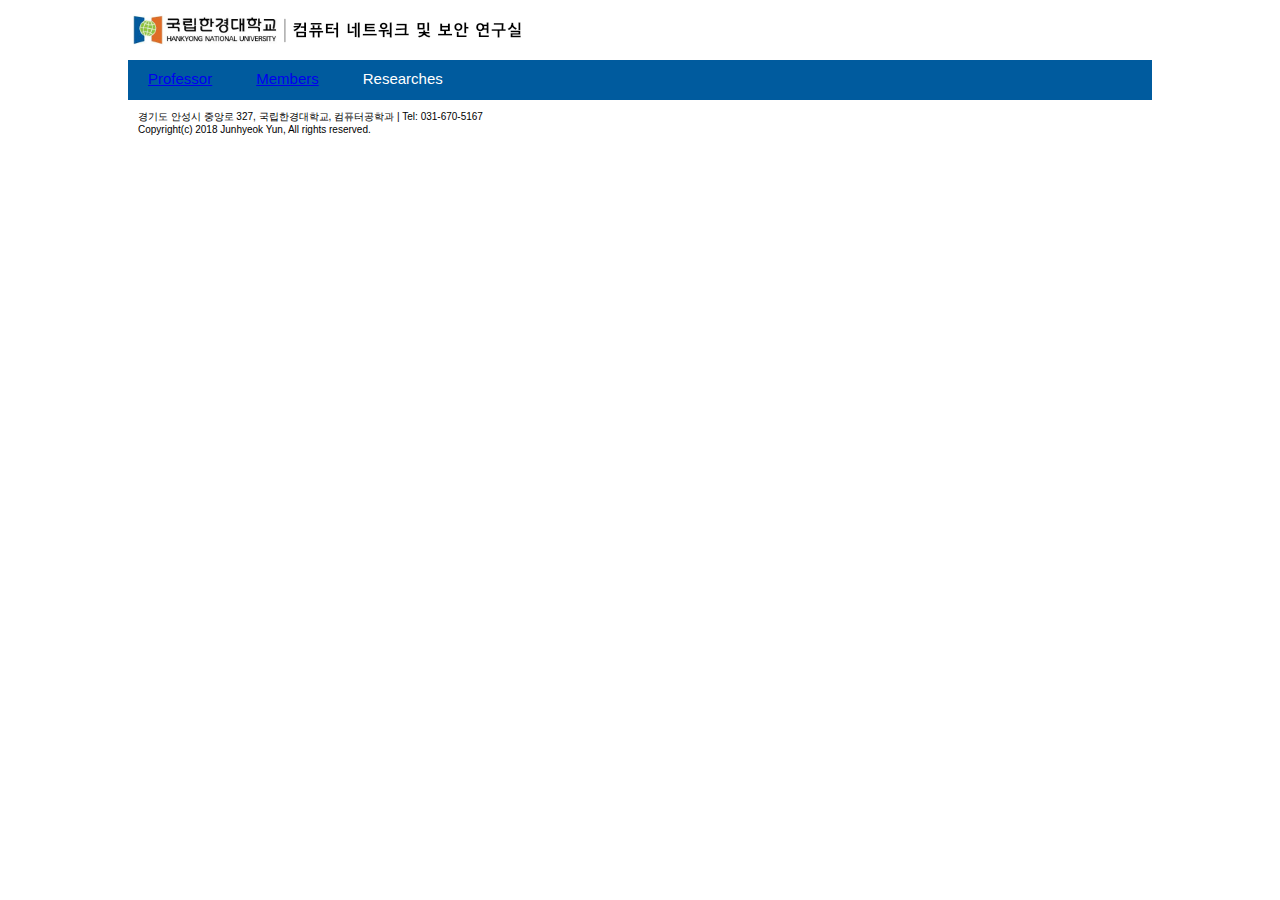
==== index.html @ bc4036af "feat: Add professor page" ====
<!DOCTYPE html>
<html lang="ko">
<head>
    <meta charset="UTF-8">
    <title>국립한경대학교 컴퓨터 네트워크 및 보안 연구실</title>

    <link rel="stylesheet" type="text/css" href="css/style.css">

    <script type="text/javascript" src="js/jquery-1.11.1.min.js"></script>
    <script type="text/javascript" src="js/loadFrame.js"></script>
</head>
<body>
<div id="headerFrame"></div>
<article>

</article>
<div id="footerFrame"></div>
</body>
</html>
---- css/style.css ----
@font-face {
  font-family: 'Nanum Gothic';
  font-style: normal;
  font-weight: 400;
  src: local('NanumGothic'), url(https://fonts.gstatic.com/s/nanumgothic/v7/PN_3Rfi-oW3hYwmKDpxS7F_D-djb.ttf) format('truetype');
}
* {
  margin: 0;
  padding: 0;
}
body {
  width: 1024px;
  margin-left: calc(50% - 512px);
}
header {
  width: 100%;
  height: 40px;
  padding: 10px 0;
}
header #logo {
  display: inline-block;
  cursor: pointer;
}
nav {
  width: 100%;
  height: 40px;
  background-color: #005B9E;
}
nav ul li {
  display: inline-block;
  height: 20px;
  padding: 10px 20px;
  list-style-type: none;
  text-decoration: none;
  font-family: 'Nanum+Gothic', sans-serif;
  font-size: 15px;
  color: white;
}
nav ul li:hover {
  background-color: #E96D27;
  cursor: pointer;
}
footer {
  clear: both;
  padding: 10px;
  font-family: 'Nanum+Gothic', sans-serif;
  font-size: 10px;
}
/*# sourceMappingURL=style.css.map */
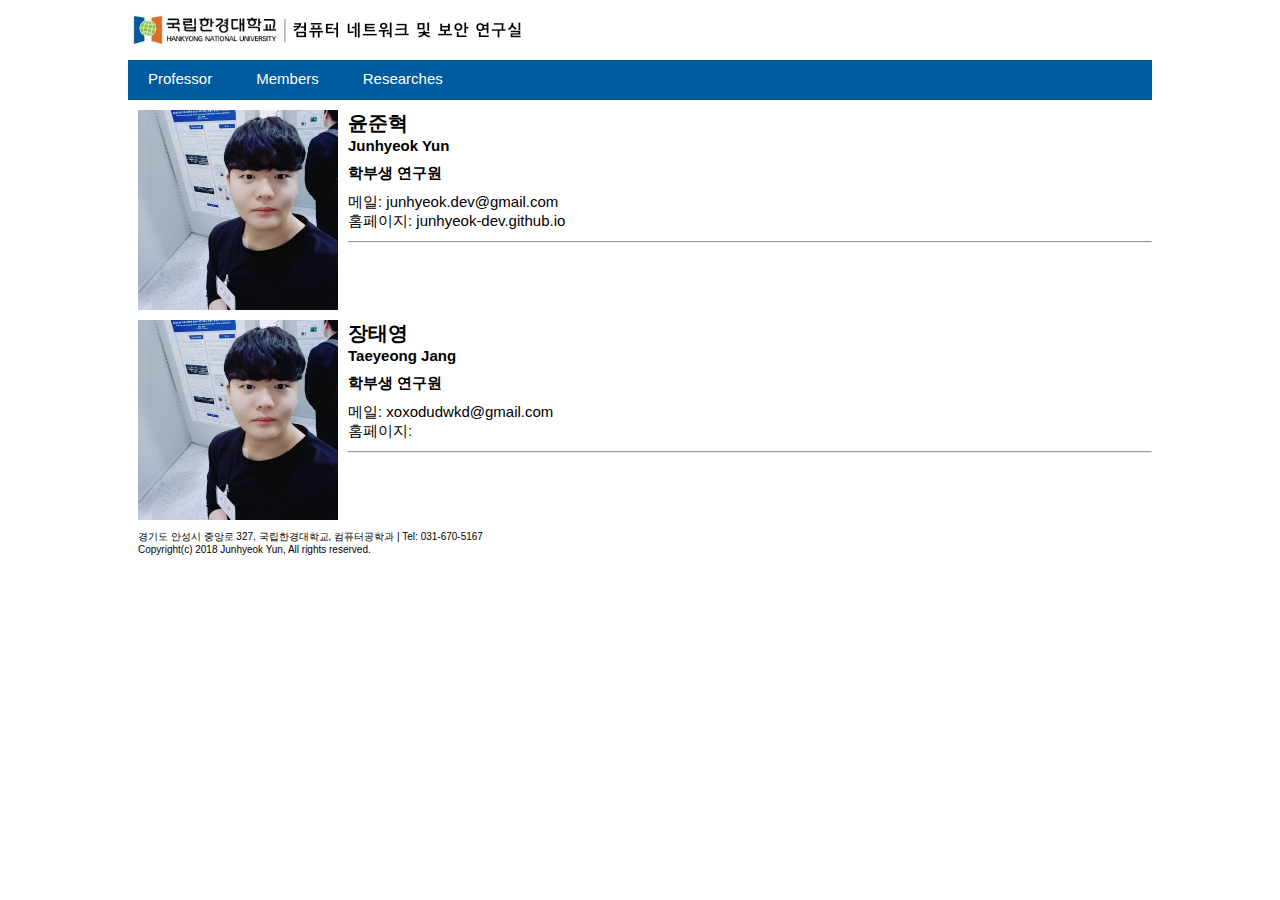
==== commit 102d7ba1: "feat: Remove header, footer frame and add main frame using AJAX load method" ====
--- a/index.html
+++ b/index.html
@@ -10,10 +10,20 @@
     <script type="text/javascript" src="js/loadFrame.js"></script>
 </head>
 <body>
-<div id="headerFrame"></div>
-<article>
-
-</article>
-<div id="footerFrame"></div>
+<header>
+    <a href="https://hknu-netsec.github.io"><img id="logo" src="images/netsec_logo.png"></a>
+</header>
+<nav>
+    <ul>
+        <li id="navProfessor"><a href="https://hknu-netsec.github.io/professor.html">Professor</a></li>
+        <li id="navMembers"><a href="https://hknu-netsec.github.io/members.html">Members</a></li>
+        <li id="navResearches">Researches</li>
+    </ul>
+</nav>
+<article id="mainFrame"></article>
+<footer>
+    <p>경기도 안성시 중앙로 327, 국립한경대학교, 컴퓨터공학과 | Tel: 031-670-5167</p>
+    <p>Copyright(c) 2018 Junhyeok Yun, All rights reserved.</p>
+</footer>
 </body>
 </html>--- a/css/style.css
+++ b/css/style.css
@@ -36,6 +36,10 @@
   font-size: 15px;
   color: white;
 }
+nav ul li a {
+  text-decoration: none;
+  color: white;
+}
 nav ul li:hover {
   background-color: #E96D27;
   cursor: pointer;
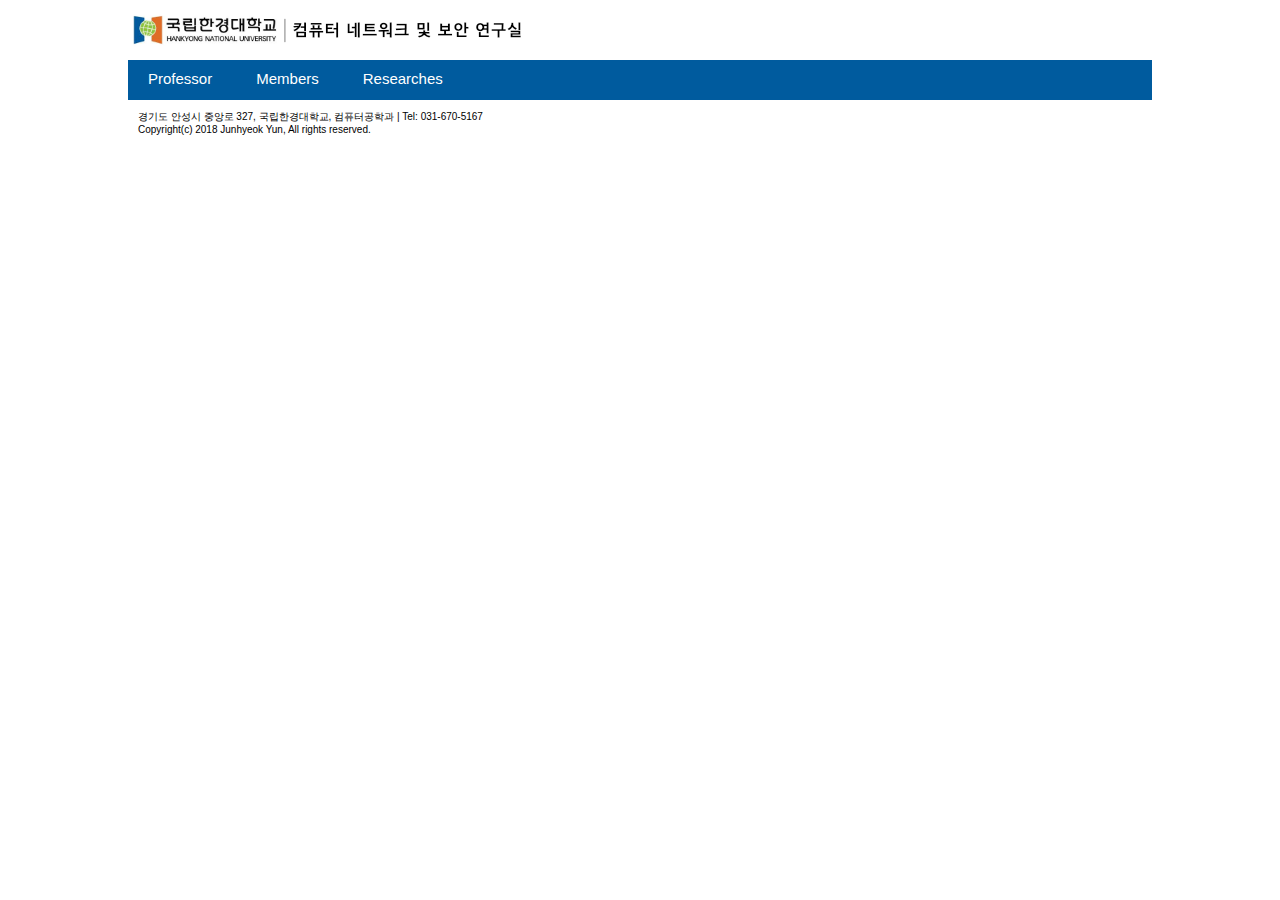
==== commit 85915e70: "fix: Change mouseover nav color change method" ====
--- a/index.html
+++ b/index.html
@@ -7,20 +7,21 @@
     <link rel="stylesheet" type="text/css" href="css/style.css">
 
     <script type="text/javascript" src="js/jquery-1.11.1.min.js"></script>
-    <script type="text/javascript" src="js/loadFrame.js"></script>
+    <script type="text/javascript" src="js/navManager.js"></script>
 </head>
 <body>
 <header>
-    <a href="https://hknu-netsec.github.io"><img id="logo" src="images/netsec_logo.png"></a>
+    <img id="logo" src="images/netsec_logo.png">
 </header>
 <nav>
     <ul>
-        <li id="navProfessor"><a href="https://hknu-netsec.github.io/professor.html">Professor</a></li>
-        <li id="navMembers"><a href="https://hknu-netsec.github.io/members.html">Members</a></li>
-        <li id="navResearches">Researches</li>
+        <li class="nav" id="navProfessor">Professor</li>
+        <li class="nav" id="navMembers">Members</li>
+        <li class="nav" id="navResearches">Researches</li>
     </ul>
 </nav>
-<article id="mainFrame"></article>
+<article id="mainFrame">
+</article>
 <footer>
     <p>경기도 안성시 중앙로 327, 국립한경대학교, 컴퓨터공학과 | Tel: 031-670-5167</p>
     <p>Copyright(c) 2018 Junhyeok Yun, All rights reserved.</p>
--- a/css/style.css
+++ b/css/style.css
@@ -41,7 +41,6 @@
   color: white;
 }
 nav ul li:hover {
-  background-color: #E96D27;
   cursor: pointer;
 }
 footer {
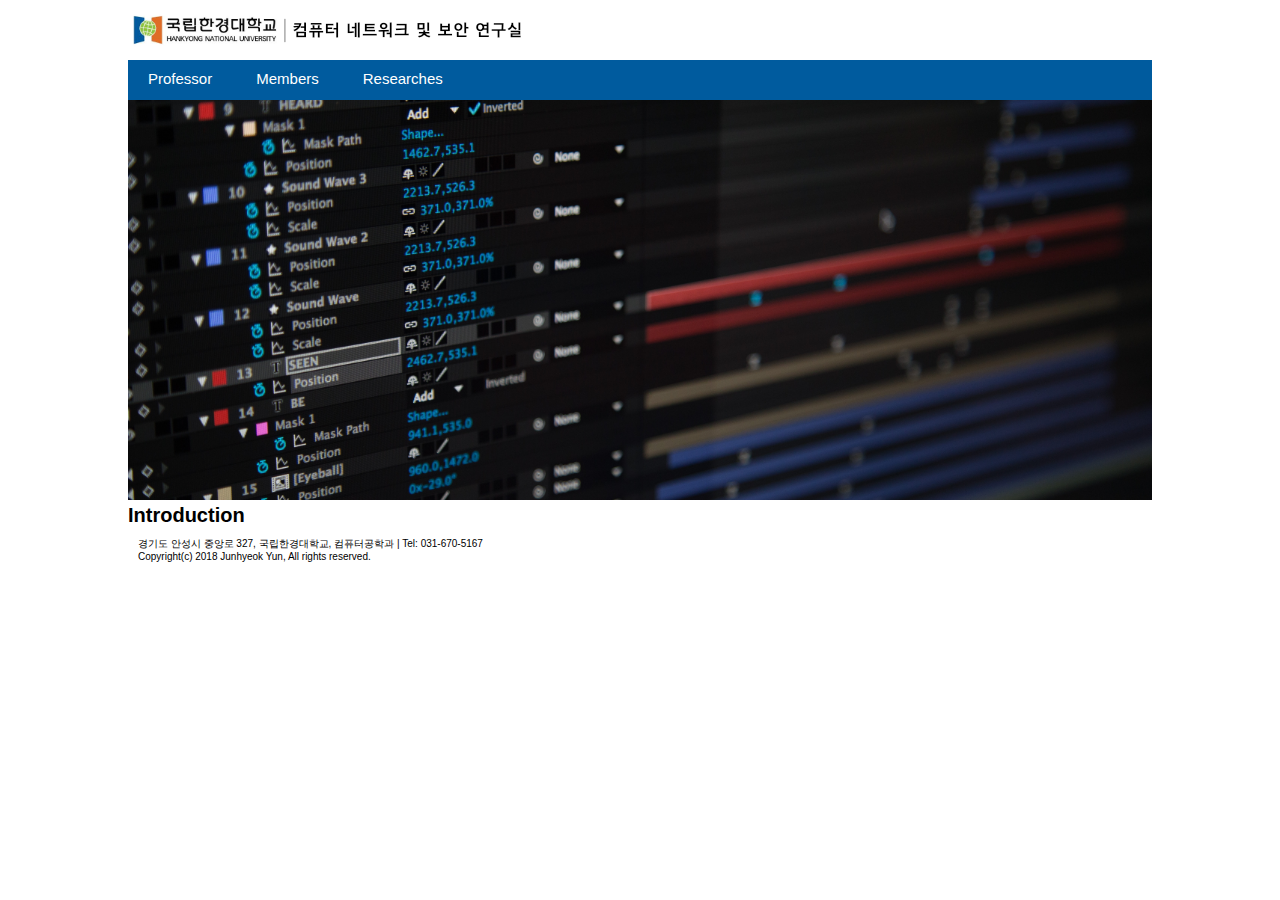
==== commit 01ff9eb1: "fix: Fix issue #1" ====
--- a/index.html
+++ b/index.html
@@ -8,6 +8,7 @@
 
     <script type="text/javascript" src="js/jquery-1.11.1.min.js"></script>
     <script type="text/javascript" src="js/navManager.js"></script>
+    <script type="text/javascript" src="js/windowManager.js"></script>
 </head>
 <body>
 <header>
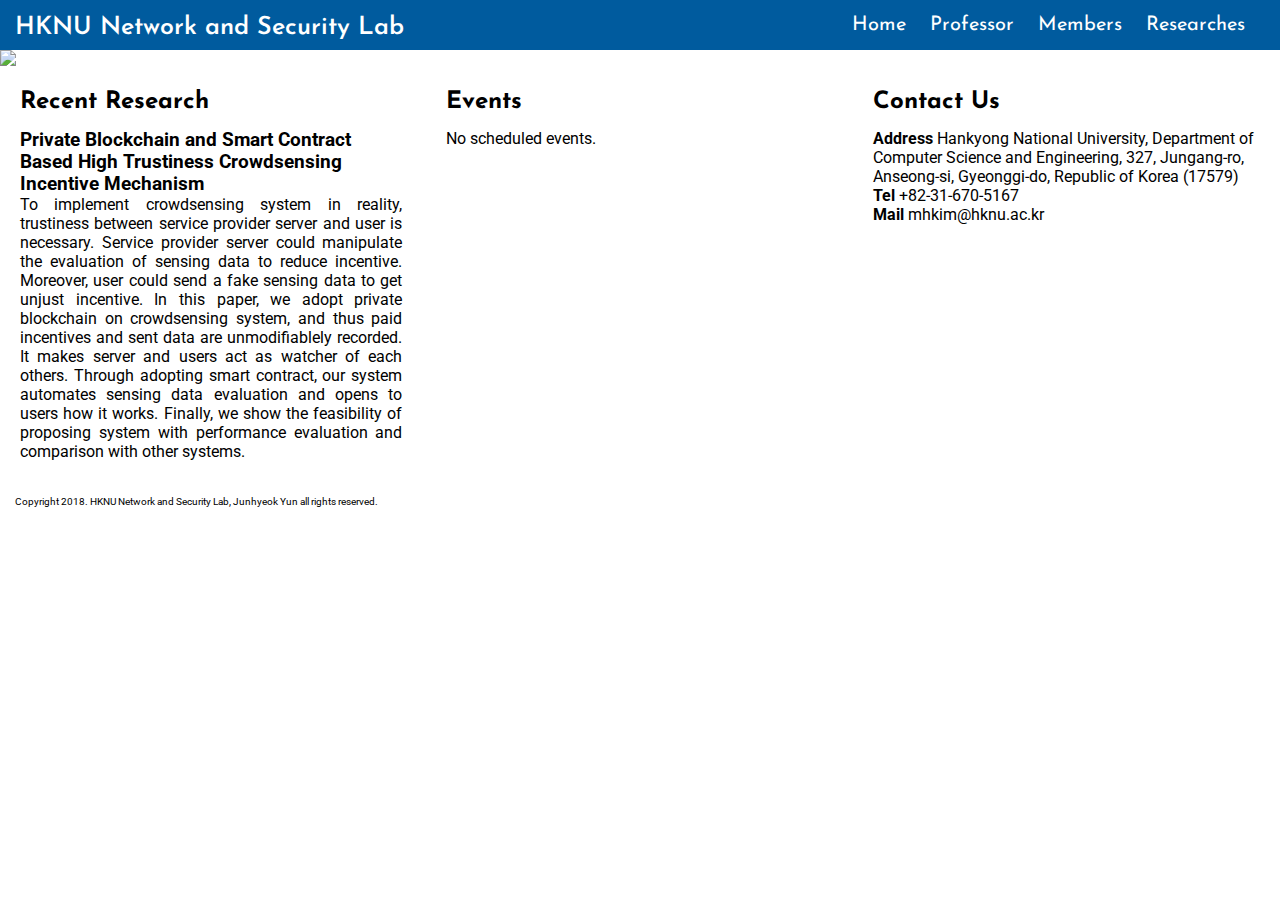
==== commit cd6c39ec: "feat: New style" ====
--- a/index.html
+++ b/index.html
@@ -2,30 +2,31 @@
 <html lang="ko">
 <head>
     <meta charset="UTF-8">
-    <title>국립한경대학교 컴퓨터 네트워크 및 보안 연구실</title>
+    <title>HKNU NetSec</title>
 
+    <link rel="stylesheet" href="https://fonts.googleapis.com/css?family=Josefin+Sans">
+    <link rel="stylesheet" href="https://fonts.googleapis.com/css?family=Roboto">
     <link rel="stylesheet" type="text/css" href="css/style.css">
 
     <script type="text/javascript" src="js/jquery-1.11.1.min.js"></script>
-    <script type="text/javascript" src="js/navManager.js"></script>
-    <script type="text/javascript" src="js/windowManager.js"></script>
+    <script type="text/javascript" src="js/nav.js"></script>
 </head>
 <body>
 <header>
-    <img id="logo" src="images/netsec_logo.png">
+    <h1>HKNU Network and Security Lab</h1>
+    <nav>
+        <ul>
+            <li><button id="btn_home">Home</button></li>
+            <li><button id="btn_professor">Professor</button></li>
+            <li><button id="btn_members">Members</button></li>
+            <li><button id="btn_researches">Researches</button></li>
+        </ul>
+    </nav>
 </header>
-<nav>
-    <ul>
-        <li class="nav" id="navProfessor">Professor</li>
-        <li class="nav" id="navMembers">Members</li>
-        <li class="nav" id="navResearches">Researches</li>
-    </ul>
-</nav>
-<article id="mainFrame">
-</article>
+<div id="main_frame">
+</div>
 <footer>
-    <p>경기도 안성시 중앙로 327, 국립한경대학교, 컴퓨터공학과 | Tel: 031-670-5167</p>
-    <p>Copyright(c) 2018 Junhyeok Yun, All rights reserved.</p>
+    Copyright 2018. HKNU Network and Security Lab, Junhyeok Yun all rights reserved.
 </footer>
 </body>
 </html>--- a/css/style.css
+++ b/css/style.css
@@ -1,52 +1,48 @@
-@font-face {
-  font-family: 'Nanum Gothic';
-  font-style: normal;
-  font-weight: 400;
-  src: local('NanumGothic'), url(https://fonts.gstatic.com/s/nanumgothic/v7/PN_3Rfi-oW3hYwmKDpxS7F_D-djb.ttf) format('truetype');
-}
 * {
   margin: 0;
   padding: 0;
 }
 body {
-  width: 1024px;
-  margin-left: calc(50% - 512px);
+  width: 100%;
 }
 header {
-  width: 100%;
-  height: 40px;
-  padding: 10px 0;
+  position: fixed;
+  top: 0;
+  left: 0;
+  width: calc(100% - 30px);
+  height: 20px;
+  padding: 15px;
+  background-color: #005b9e;
 }
-header #logo {
+header h1 {
   display: inline-block;
-  cursor: pointer;
-}
-nav {
-  width: 100%;
-  height: 40px;
-  background-color: #005B9E;
-}
-nav ul li {
-  display: inline-block;
-  height: 20px;
-  padding: 10px 20px;
-  list-style-type: none;
-  text-decoration: none;
-  font-family: 'Nanum+Gothic', sans-serif;
-  font-size: 15px;
+  margin-right: 40px;
+  font-family: 'Josefin Sans', sans-serif;
+  font-weight: 600;
+  font-size: 25px;
   color: white;
 }
-nav ul li a {
-  text-decoration: none;
+header nav {
+  display: inline-block;
+  float: right;
+}
+header nav ul li {
+  display: inline-block;
+  margin-right: 20px;
+}
+header nav ul li button {
+  font-family: 'Josefin Sans', sans-serif;
+  font-size: 20px;
   color: white;
+  background: none;
+  border: none;
 }
-nav ul li:hover {
+header nav ul li button:hover {
   cursor: pointer;
 }
 footer {
-  clear: both;
-  padding: 10px;
-  font-family: 'Nanum+Gothic', sans-serif;
+  padding: 15px;
+  font-family: 'Roboto', sans-serif;
   font-size: 10px;
 }
 /*# sourceMappingURL=style.css.map */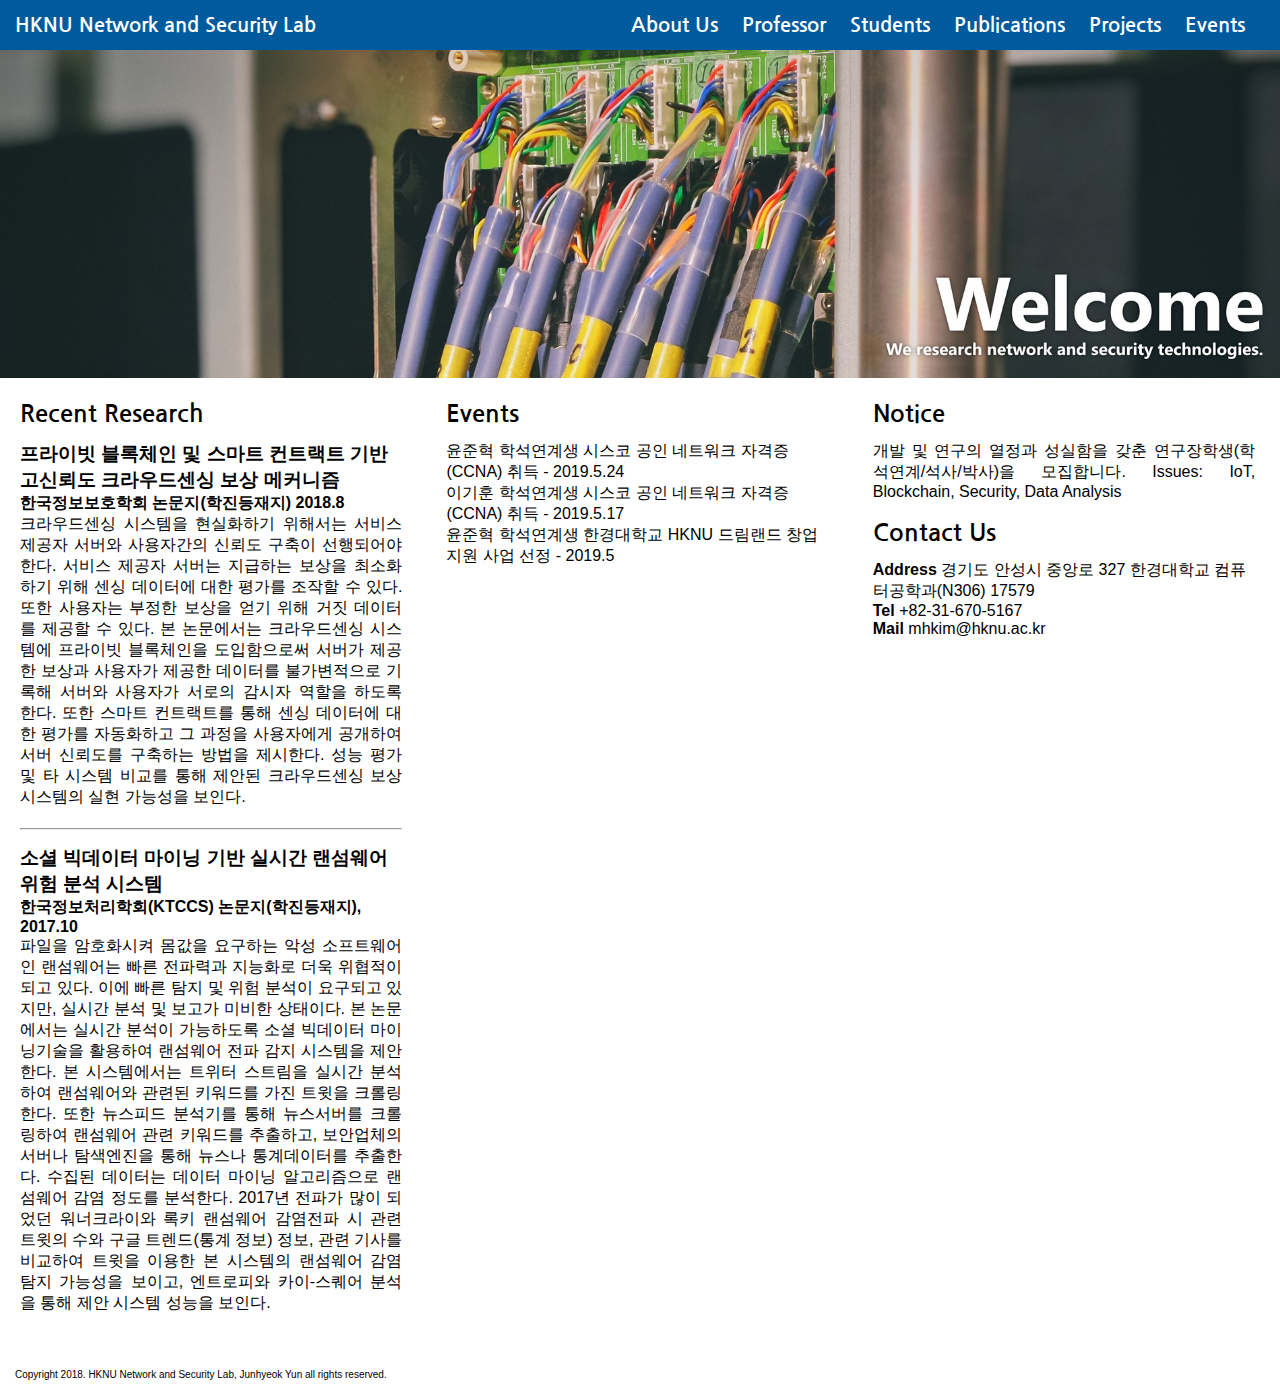
==== commit 9badb318: "feat: Add publication, projects and event pages" ====
--- a/index.html
+++ b/index.html
@@ -4,8 +4,7 @@
     <meta charset="UTF-8">
     <title>HKNU NetSec</title>
 
-    <link rel="stylesheet" href="https://fonts.googleapis.com/css?family=Josefin+Sans">
-    <link rel="stylesheet" href="https://fonts.googleapis.com/css?family=Roboto">
+    <link href="https://fonts.googleapis.com/css?family=Nanum+Gothic:400,700&display=swap" rel="stylesheet">
     <link rel="stylesheet" type="text/css" href="css/style.css">
 
     <script type="text/javascript" src="js/jquery-1.11.1.min.js"></script>
@@ -13,13 +12,15 @@
 </head>
 <body>
 <header>
-    <h1>HKNU Network and Security Lab</h1>
+    <button id="btn_home">HKNU Network and Security Lab</button>
     <nav>
         <ul>
-            <li><button id="btn_home">Home</button></li>
+            <li><button id="btn_about">About Us</button></li>
             <li><button id="btn_professor">Professor</button></li>
-            <li><button id="btn_members">Members</button></li>
-            <li><button id="btn_researches">Researches</button></li>
+            <li><button id="btn_students">Students</button></li>
+            <li><button id="btn_publications">Publications</button></li>
+            <li><button id="btn_projects">Projects</button></li>
+            <li><button id="btn_events">Events</button></li>
         </ul>
     </nav>
 </header>
--- a/css/style.css
+++ b/css/style.css
@@ -4,6 +4,15 @@
 }
 body {
   width: 100%;
+}
+#topbar {
+  width: 100%;
+  height: 20px;
+  padding: 15px;
+  font-family: 'Nanum Gothic', sans-serif;
+  font-size: 20px;
+  color: white;
+  background-color: #00365e;
 }
 header {
   position: fixed;
@@ -14,13 +23,17 @@
   padding: 15px;
   background-color: #005b9e;
 }
-header h1 {
+header button {
   display: inline-block;
-  margin-right: 40px;
-  font-family: 'Josefin Sans', sans-serif;
-  font-weight: 600;
-  font-size: 25px;
+  font-family: 'Nanum Gothic', sans-serif;
+  font-size: 20px;
+  font-weight: 700;
   color: white;
+  background: none;
+  border: none;
+}
+header button:hover {
+  cursor: pointer;
 }
 header nav {
   display: inline-block;
@@ -31,7 +44,7 @@
   margin-right: 20px;
 }
 header nav ul li button {
-  font-family: 'Josefin Sans', sans-serif;
+  font-family: 'Nanum Gothic', sans-serif;
   font-size: 20px;
   color: white;
   background: none;
@@ -42,7 +55,7 @@
 }
 footer {
   padding: 15px;
-  font-family: 'Roboto', sans-serif;
+  font-family: 'Namum Gothic', sans-serif;
   font-size: 10px;
 }
 /*# sourceMappingURL=style.css.map */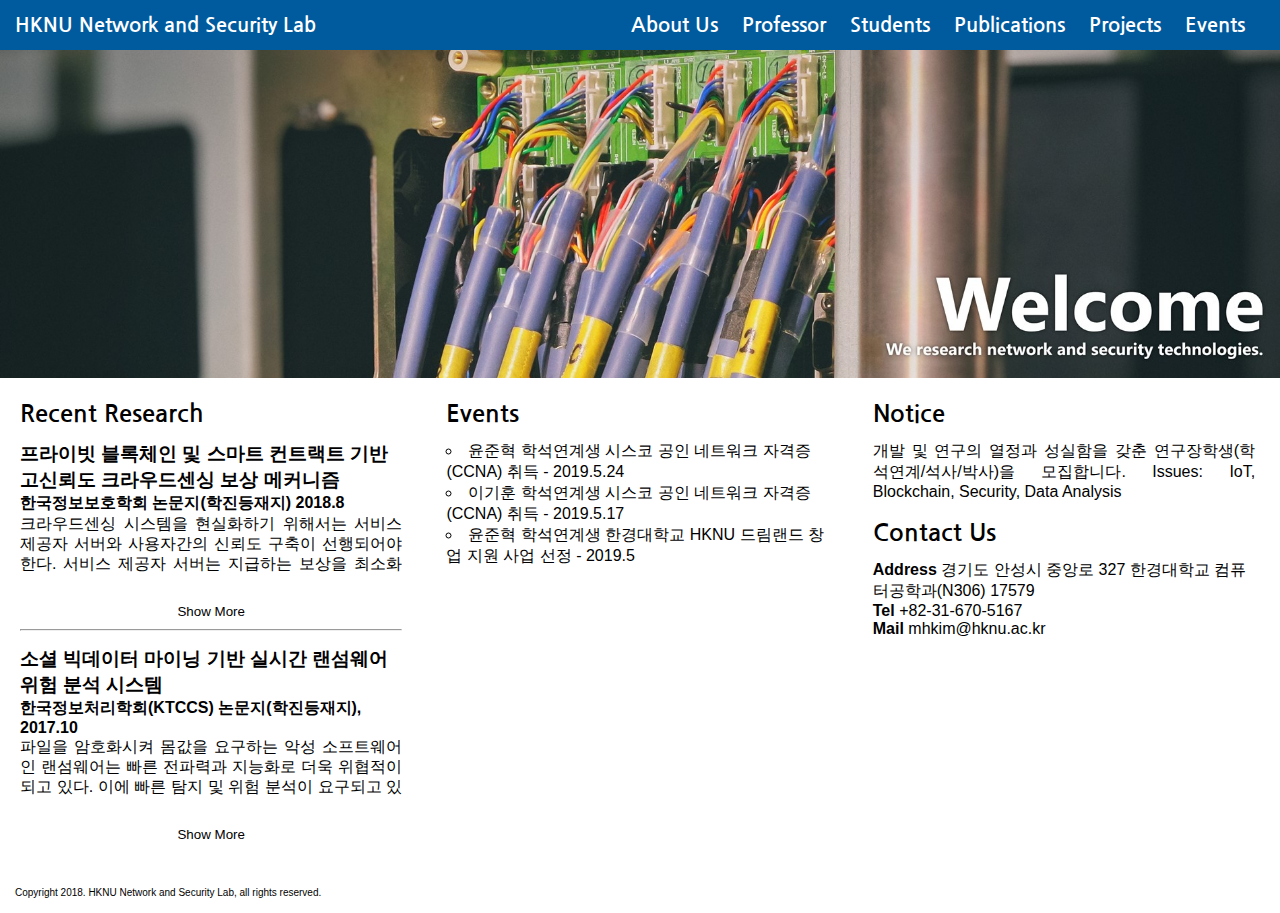
==== commit ffc71bb3: "feat: Add publication page, Add show more/less function on publication list in main page" ====
--- a/index.html
+++ b/index.html
@@ -27,7 +27,7 @@
 <div id="main_frame">
 </div>
 <footer>
-    Copyright 2018. HKNU Network and Security Lab, Junhyeok Yun all rights reserved.
+    Copyright 2018. HKNU Network and Security Lab, all rights reserved.
 </footer>
 </body>
 </html>